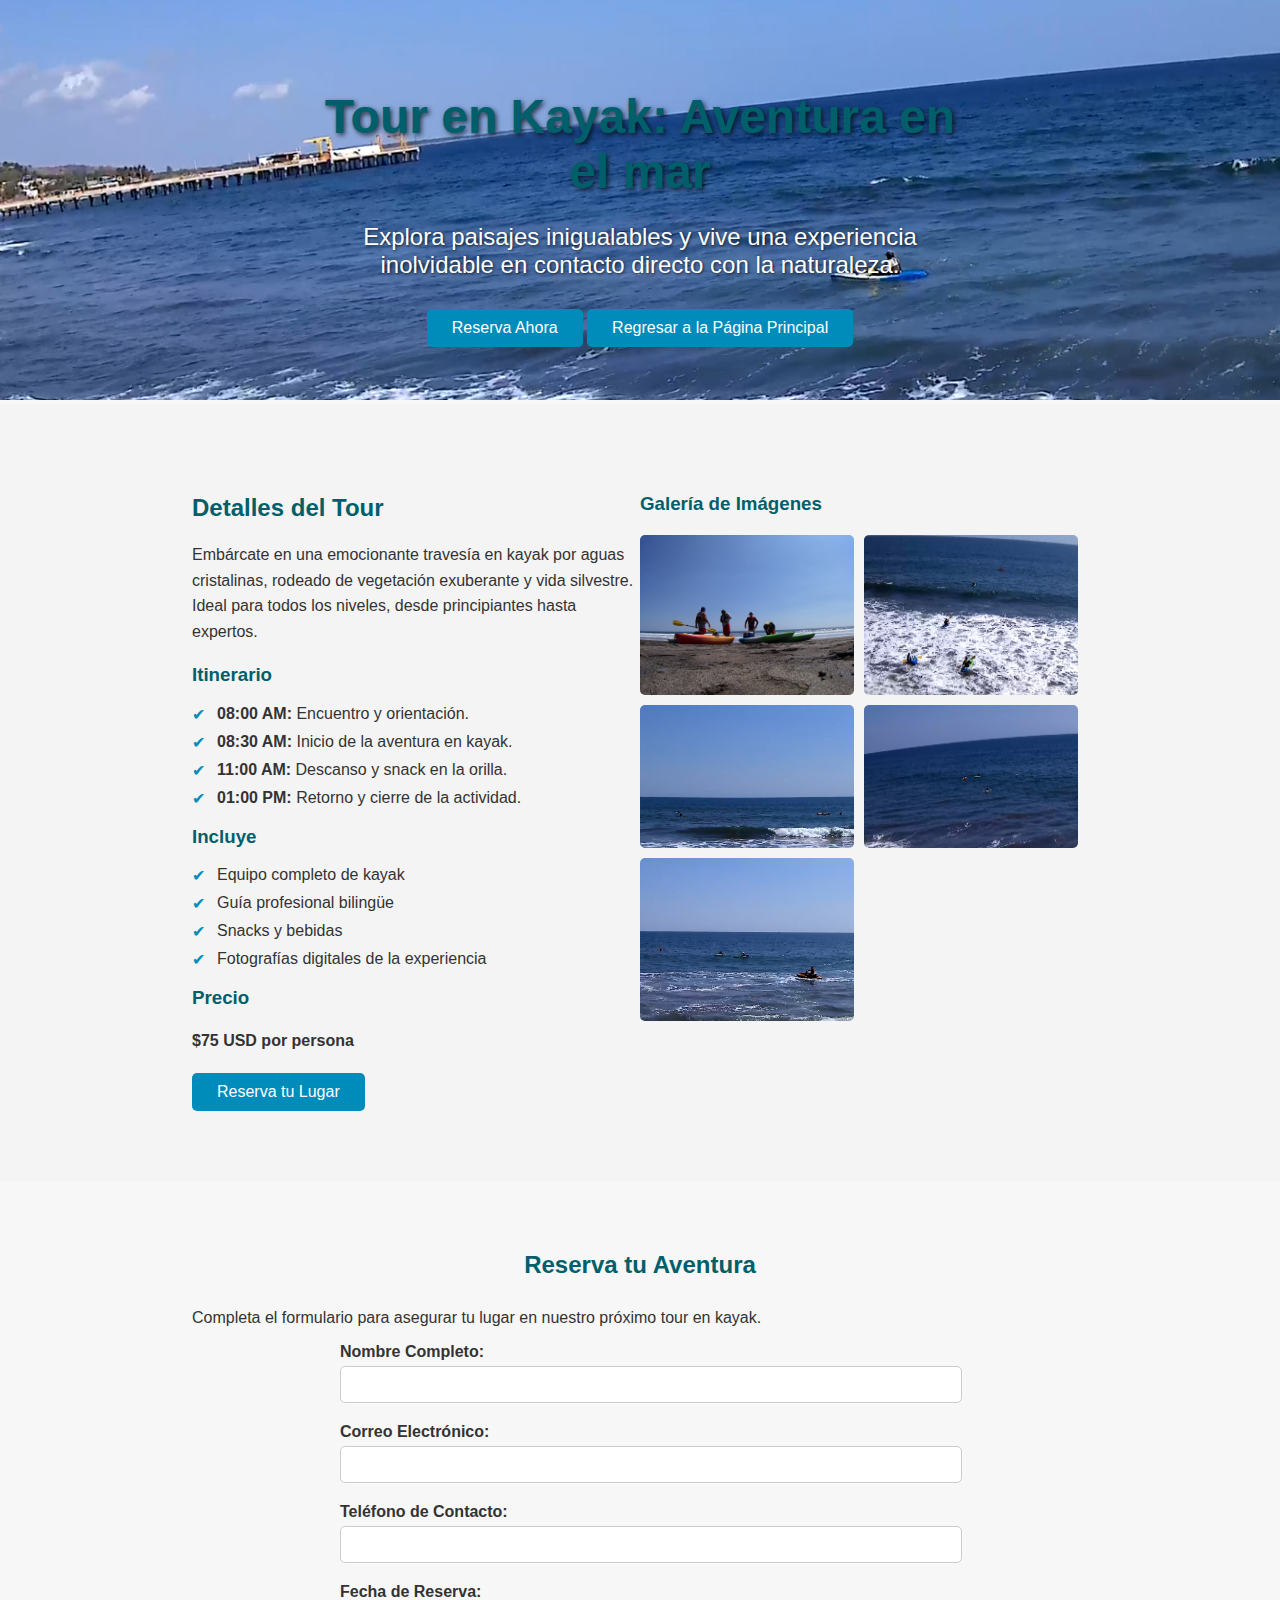
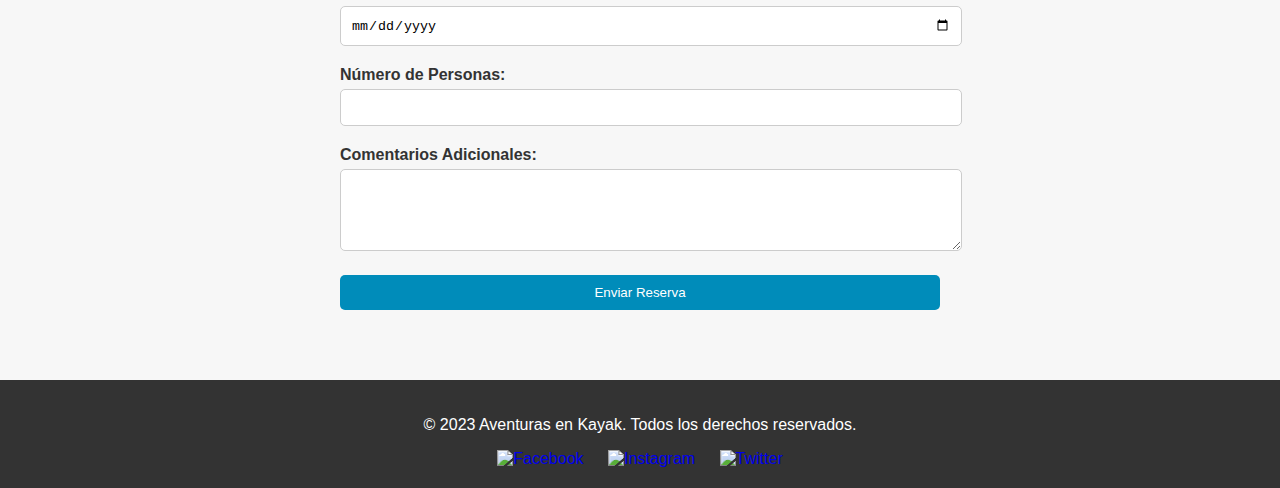
==== kayak-tours.html @ 0784af13 "Primer commit" ====
<!DOCTYPE html>
<html lang="es">
<head>
    <meta charset="UTF-8">
    <title>Detalles del Tour en Kayak</title>
    <link rel="stylesheet" href="kayak-styles.css"> <!-- Asegúrate de enlazar correctamente tu archivo CSS -->
</head>
<body>

    <!-- Sección principal del tour -->
    <main>
        <!-- Sección de presentación del tour -->
        <section class="tour-hero">
            <img src="images/bestmar.png" alt="Aventura en Kayak">
            <div class="hero-content">
                <h1>Tour en Kayak: Aventura en el mar</h1>
                <p>Explora paisajes inigualables y vive una experiencia inolvidable en contacto directo con la naturaleza.</p>
                <a href="#reserva" class="btn">Reserva Ahora</a>
                    <a href="index.html" class="btn">Regresar a la Página Principal</a>
            </div>
        </section>

        <!-- Sección de detalles del tour -->
        <section class="tour-details">
            <div class="details-container">
                <!-- Información detallada -->
                <div class="tour-info">
                    <h2>Detalles del Tour</h2>
                    <p>Embárcate en una emocionante travesía en kayak por aguas cristalinas, rodeado de vegetación exuberante y vida silvestre. Ideal para todos los niveles, desde principiantes hasta expertos.</p>
                    
                    <h3>Itinerario</h3>
                    <ul>
                        <li><strong>08:00 AM:</strong> Encuentro y orientación.</li>
                        <li><strong>08:30 AM:</strong> Inicio de la aventura en kayak.</li>
                        <li><strong>11:00 AM:</strong> Descanso y snack en la orilla.</li>
                        <li><strong>01:00 PM:</strong> Retorno y cierre de la actividad.</li>
                    </ul>

                    <h3>Incluye</h3>
                    <ul>
                        <li>Equipo completo de kayak</li>
                        <li>Guía profesional bilingüe</li>
                        <li>Snacks y bebidas</li>
                        <li>Fotografías digitales de la experiencia</li>
                    </ul>

                    <h3>Precio</h3>
                    <p><strong>$75 USD por persona</strong></p>

                    <a href="#reserva" class="btn">Reserva tu Lugar</a>
                </div>

                <!-- Galería de imágenes -->
                <div class="tour-gallery">
                    <h3>Galería de Imágenes</h3>
                    <div class="gallery">
                        <img src="images/kayak-start.jpg" alt="Paisaje durante el tour">
                        <img src="images/mar6.png" alt="Paisaje durante el tour">
                        <img src="images/mar1.png" alt="Grupo en kayaks">
                        <img src="images/mar5.png" alt="Fauna local">
                        <img src="images/mar3.png" alt="Atardecer en el río">
                    </div>
                </div>
              
            </div>
        </section>

        <!-- Sección de formulario de reserva -->
        <section class="tour-reservation" id="reserva">
            <h2>Reserva tu Aventura</h2>
            <p>Completa el formulario para asegurar tu lugar en nuestro próximo tour en kayak.</p>
            <form action="procesar-reserva.php" method="post">
                <label for="nombre">Nombre Completo:</label>
                <input type="text" id="nombre" name="nombre" required>

                <label for="email">Correo Electrónico:</label>
                <input type="email" id="email" name="email" required>

                <label for="telefono">Teléfono de Contacto:</label>
                <input type="tel" id="telefono" name="telefono" required>

                <label for="fecha">Fecha de Reserva:</label>
                <input type="date" id="fecha" name="fecha" required>

                <label for="personas">Número de Personas:</label>
                <input type="number" id="personas" name="personas" min="1" required>

                <label for="mensaje">Comentarios Adicionales:</label>
                <textarea id="mensaje" name="mensaje" rows="4"></textarea>

                <input type="submit" value="Enviar Reserva" class="btn">
            </form>
        </section>
    </main>

    <!-- Botón para regresar a la página principal -->

    <!-- Pie de página -->
    <footer>
        <p>&copy; 2023 Aventuras en Kayak. Todos los derechos reservados.</p>
        <div class="social-media">
            <a href="#"><img src="images/facebook-icon.png" alt="Facebook"></a>
            <a href="#"><img src="images/instagram-icon.png" alt="Instagram"></a>
            <a href="#"><img src="images/twitter-icon.png" alt="Twitter"></a>
        </div>
    </footer>
</body>
</html>
---- kayak-styles.css ----
/* Estilos generales */
/* styles.css */
body {
    font-family: Arial, sans-serif;
    margin: 0;
    padding: 0;
    background-color: #f7f7f7;
    color: #333;
}

header.hero {
    text-align: center;
    background:  no-repeat center center/cover;
    color: white;
    padding: 100px 20px;
}

header .btn {
    display: inline-block;
    margin-top: 20px;
    padding: 10px 20px;
    background-color: #0077b6;
    color: white;
    text-decoration: none;
    border-radius: 5px;
    font-weight: bold;
}

header .btn:hover {
    background-color: #005f8a;
}

h1, h2, h3 {
    color: #005f6b;
}

a {
    text-decoration: none;
}

ul {
    list-style: none;
    padding: 0;
}


nav ul {
    display: flex;
    justify-content: center;
    padding: 10px 0;
}

nav ul li {
    margin: 0 15px;
}

nav ul li a {
    color: #fff;
    font-weight: bold;
}

nav ul li a:hover {
    border-bottom: 2px solid #fff;
}

/* Botón general */
.btn {
    display: inline-block;
    padding: 10px 25px;
    background-color: #008CBA;
    color: #fff;
    border-radius: 5px;
    transition: background-color 0.3s ease;
}

.btn:hover {
    background-color: #005f6b;
}

/* Sección hero */
.tour-hero {
    position: relative;
    text-align: center;
    color: #fff;
}

.tour-hero img {
    width: 100%;
    height: 400px;
    object-fit: cover;
}

.hero-content {
    position: absolute;
    top: 50%;
    left: 50%;
    transform: translate(-50%, -50%);
}

.hero-content h1 {
    font-size: 48px;
    margin-bottom: 20px;
    text-shadow: 2px 2px 5px rgba(0,0,0,0.7);
}

.hero-content p {
    font-size: 24px;
    margin-bottom: 30px;
    text-shadow: 1px 1px 3px rgba(0,0,0,0.7);
}

/* Sección de detalles del tour */
.tour-details {
    padding: 50px 15%;
    background-color: #f4f4f4;
}

.details-container {
    display: flex;
    flex-wrap: wrap;
    justify-content: space-between;
}

.tour-info, .tour-gallery {
    flex: 1 1 45%;
    margin: 20px 0;
}

.tour-info h2 {
    margin-bottom: 20px;
}

.tour-info p {
    line-height: 1.6;
    margin-bottom: 20px;
}

.tour-info ul li {
    margin-bottom: 10px;
    position: relative;
    padding-left: 25px;
}

.tour-info ul li::before {
    content: "✔";
    position: absolute;
    left: 0;
    color: #008CBA;
}

.tour-gallery h3 {
    margin-bottom: 20px;
}

.gallery {
    display: flex;
    flex-wrap: wrap;
    gap: 10px;
}

.gallery img {
    width: calc(50% - 10px);
    border-radius: 5px;
}

/* Sección de reserva */
.tour-reservation {
    padding: 50px 15%;
}

.tour-reservation h2 {
    text-align: center;
    margin-bottom: 30px;
}

.tour-reservation form {
    max-width: 600px;
    margin: 0 auto;
}

.tour-reservation label {
    display: block;
    margin-bottom: 5px;
    font-weight: bold;
}

.tour-reservation input,
.tour-reservation textarea {
    width: 100%;
    padding: 10px;
    margin-bottom: 20px;
    border: 1px solid #ccc;
    border-radius: 5px;
}

.tour-reservation input[type="submit"] {
    cursor: pointer;
    background-color: #008CBA;
    color: #fff;
    border: none;
    transition: background-color 0.3s ease;
}

.tour-reservation input[type="submit"]:hover {
    background-color: #005f6b;
}

/* Pie de página */
footer {
    background-color: #333;
    color: #fff;
    padding: 20px 15%;
    text-align: center;
}

footer .social-media {
    margin-top: 10px;
}

footer .social-media a {
    margin: 0 10px;
}

footer .social-media img {
    width: 24px;
}
/* Estilos para la sección de video del tour */
.tour-video {
    padding: 50px 15%;
    text-align: center;
    background-color: #f4f4f4; /* Fondo claro para destacar la sección */
}

.tour-video h3 {
    color: #005f6b;
    margin-bottom: 20px;
    font-size: 28px;
}

.tour-video video {
    width: 100%;
    max-width: 800px; /* Limitar el ancho máximo del video */
    border: none;
    border-radius: 10px;
    box-shadow: 0 4px 6px rgba(0, 0, 0, 0.1);
}

/* Responsividad */
@media screen and (max-width: 768px) {
    .tour-video {
        padding: 20px 5%;
    }

    .tour-video h3 {
        font-size: 24px;
    }
}


/* Responsividad */
@media screen and (max-width: 768px) {
    .details-container {
        flex-direction: column;
    }
    .tour-info, .tour-gallery {
        flex: 1 1 100%;
    }
    .gallery img {
        width: 100%;
    }
    .tour-hero img {
        height: 300px;
    }
    .hero-content h1 {
        font-size: 32px;
    }
    .hero-content p {
        font-size: 18px;
    }
}
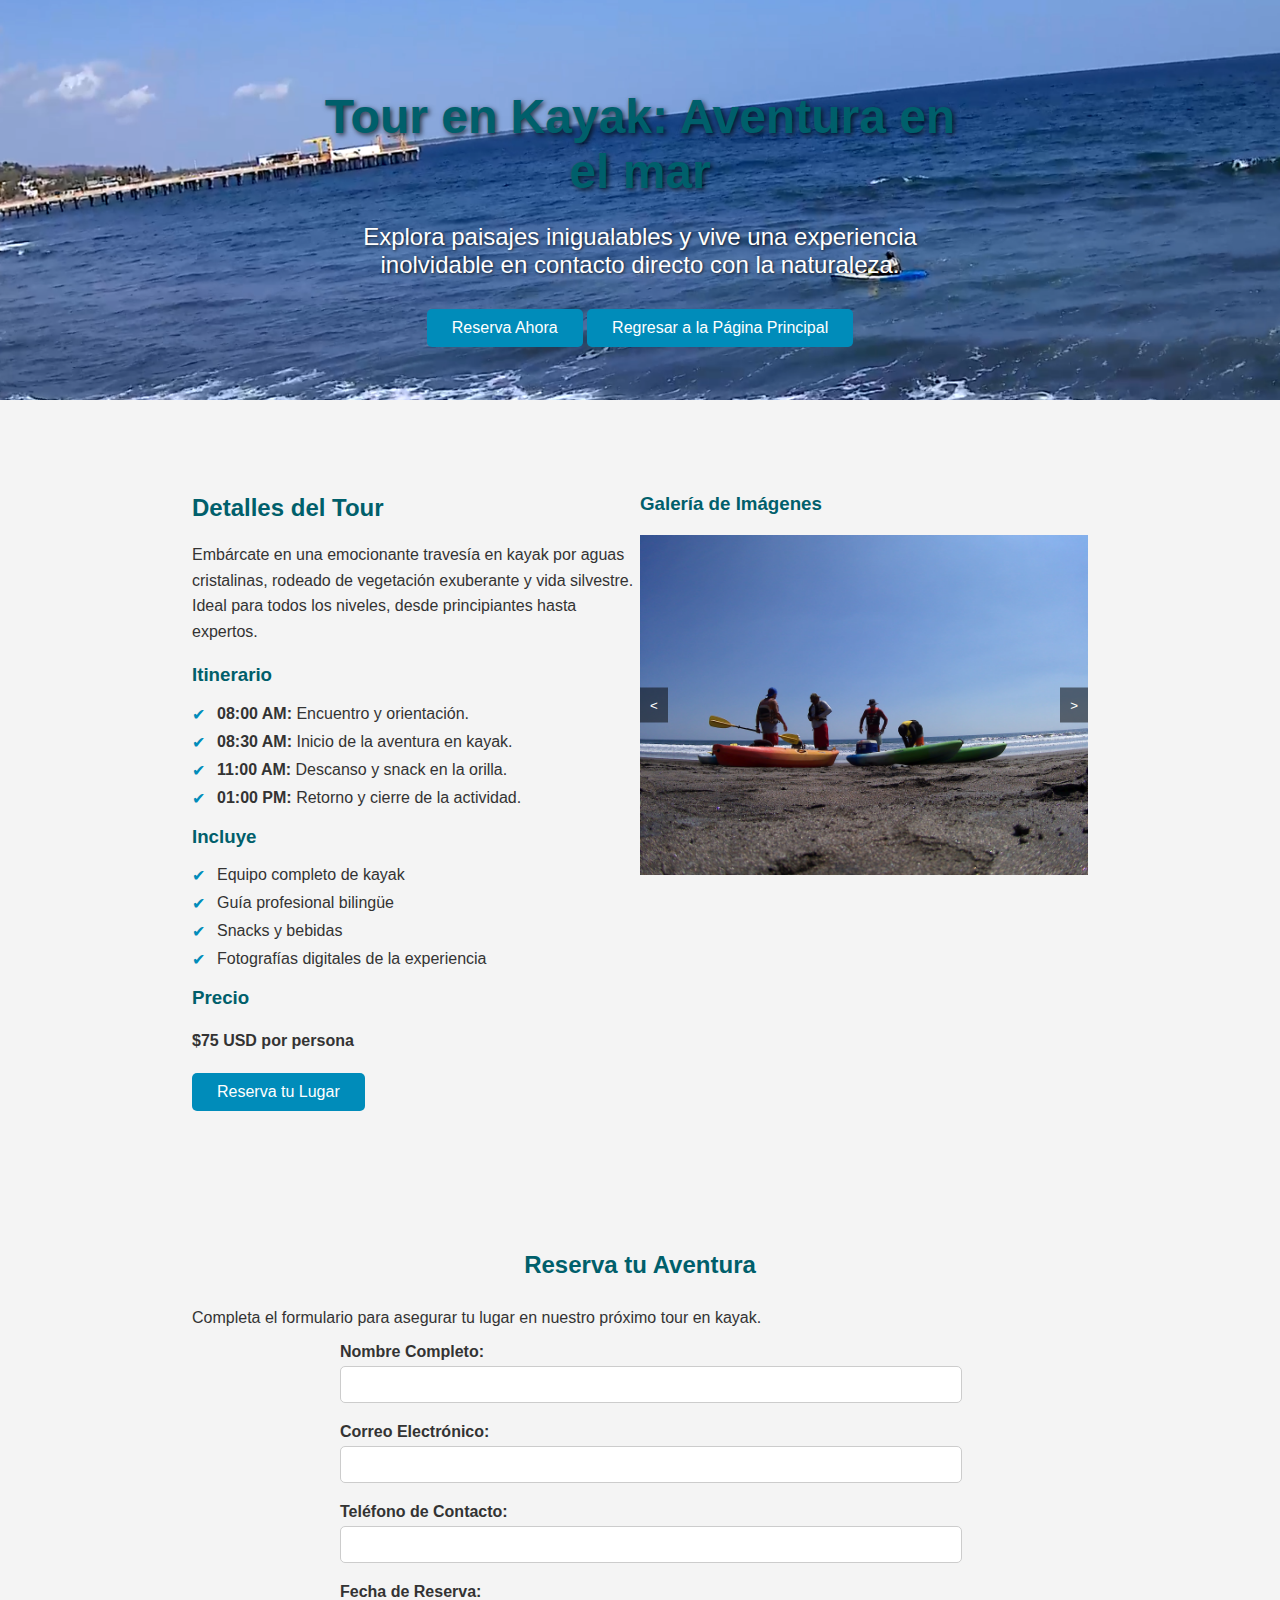
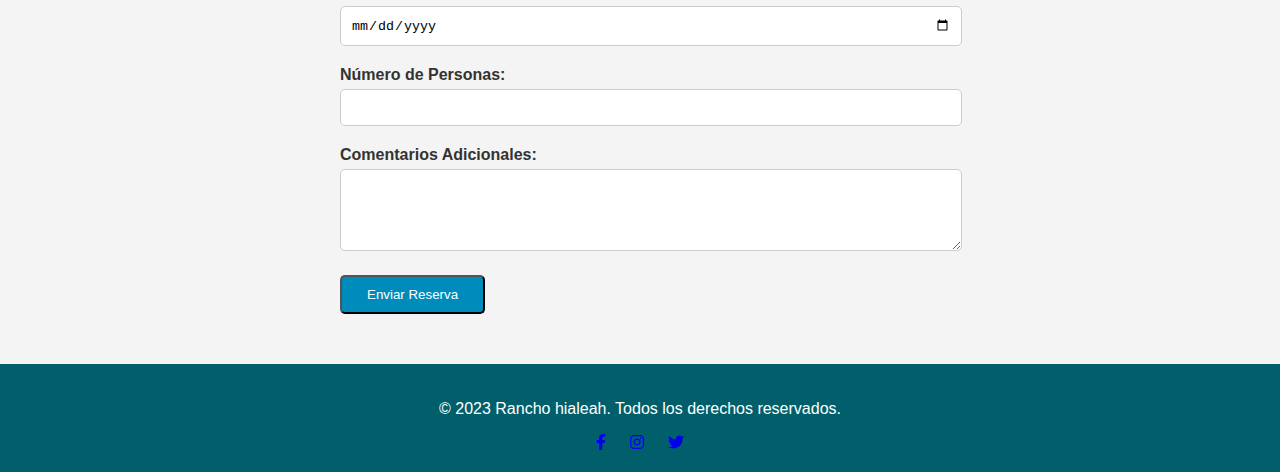
==== commit aa7e2119: "improve page" ====
--- a/kayak-tours.html
+++ b/kayak-tours.html
@@ -2,8 +2,11 @@
 <html lang="es">
 <head>
     <meta charset="UTF-8">
+    <meta name="viewport" content="width=device-width, initial-scale=1.0">
     <title>Detalles del Tour en Kayak</title>
-    <link rel="stylesheet" href="kayak-styles.css"> <!-- Asegúrate de enlazar correctamente tu archivo CSS -->
+    <meta name="description" content="Embárcate en una emocionante travesía en kayak por aguas cristalinas, rodeado de vegetación exuberante y vida silvestre. Ideal para todos los niveles, desde principiantes hasta expertos.">
+    <link rel="stylesheet" href="kayak-styles.css">
+    <link rel="stylesheet" href="https://cdnjs.cloudflare.com/ajax/libs/font-awesome/6.0.0-beta3/css/all.min.css">
 </head>
 <body>
 
@@ -11,12 +14,12 @@
     <main>
         <!-- Sección de presentación del tour -->
         <section class="tour-hero">
-            <img src="images/bestmar.png" alt="Aventura en Kayak">
+            <img src="images/bestmar.png" alt="Personas disfrutando de una aventura en kayak">
             <div class="hero-content">
                 <h1>Tour en Kayak: Aventura en el mar</h1>
                 <p>Explora paisajes inigualables y vive una experiencia inolvidable en contacto directo con la naturaleza.</p>
                 <a href="#reserva" class="btn">Reserva Ahora</a>
-                    <a href="index.html" class="btn">Regresar a la Página Principal</a>
+                <a href="index.html" class="btn">Regresar a la Página Principal</a>
             </div>
         </section>
 
@@ -50,17 +53,23 @@
                     <a href="#reserva" class="btn">Reserva tu Lugar</a>
                 </div>
 
-                <!-- Galería de imágenes -->
-                <div class="tour-gallery">
-                    <h3>Galería de Imágenes</h3>
-                    <div class="gallery">
+               <!-- Galería de imágenes -->
+               <div class="tour-gallery">
+                <h3>Galería de Imágenes</h3>
+                <div class="carousel">
+                    <div class="carousel-images">
                         <img src="images/kayak-start.jpg" alt="Paisaje durante el tour">
                         <img src="images/mar6.png" alt="Paisaje durante el tour">
                         <img src="images/mar1.png" alt="Grupo en kayaks">
                         <img src="images/mar5.png" alt="Fauna local">
                         <img src="images/mar3.png" alt="Atardecer en el río">
                     </div>
+                    <div class="carousel-buttons">
+                        <button id="prevBtn">&lt;</button>
+                        <button id="nextBtn">&gt;</button>
+                    </div>
                 </div>
+            </div>
               
             </div>
         </section>
@@ -69,7 +78,7 @@
         <section class="tour-reservation" id="reserva">
             <h2>Reserva tu Aventura</h2>
             <p>Completa el formulario para asegurar tu lugar en nuestro próximo tour en kayak.</p>
-            <form action="procesar-reserva.php" method="post">
+            <form id="reservaForm">
                 <label for="nombre">Nombre Completo:</label>
                 <input type="text" id="nombre" name="nombre" required>
 
@@ -88,21 +97,20 @@
                 <label for="mensaje">Comentarios Adicionales:</label>
                 <textarea id="mensaje" name="mensaje" rows="4"></textarea>
 
-                <input type="submit" value="Enviar Reserva" class="btn">
+                <button type="submit" class="btn">Enviar Reserva</button>
             </form>
         </section>
     </main>
 
-    <!-- Botón para regresar a la página principal -->
-
     <!-- Pie de página -->
     <footer>
-        <p>&copy; 2023 Aventuras en Kayak. Todos los derechos reservados.</p>
+        <p>&copy; 2023 Rancho hialeah. Todos los derechos reservados.</p>
         <div class="social-media">
-            <a href="#"><img src="images/facebook-icon.png" alt="Facebook"></a>
-            <a href="#"><img src="images/instagram-icon.png" alt="Instagram"></a>
-            <a href="#"><img src="images/twitter-icon.png" alt="Twitter"></a>
+            <a href="#" aria-label="Facebook"><i class="fab fa-facebook-f"></i></a>
+            <a href="#" aria-label="Instagram"><i class="fab fa-instagram"></i></a>
+            <a href="#" aria-label="Twitter"><i class="fab fa-twitter"></i></a>
         </div>
     </footer>
 </body>
+<script src="kayak_script.js"></script>
 </html>
--- a/kayak-styles.css
+++ b/kayak-styles.css
@@ -4,13 +4,13 @@
     font-family: Arial, sans-serif;
     margin: 0;
     padding: 0;
-    background-color: #f7f7f7;
+    background-color: #f4f4f4; /* Arena */
     color: #333;
 }
 
 header.hero {
     text-align: center;
-    background:  no-repeat center center/cover;
+    background: no-repeat center center/cover;
     color: white;
     padding: 100px 20px;
 }
@@ -19,7 +19,7 @@
     display: inline-block;
     margin-top: 20px;
     padding: 10px 20px;
-    background-color: #0077b6;
+    background-color: #008CBA; /* Azul Claro */
     color: white;
     text-decoration: none;
     border-radius: 5px;
@@ -27,11 +27,11 @@
 }
 
 header .btn:hover {
-    background-color: #005f8a;
+    background-color: #005f6b; /* Azul Marino */
 }
 
 h1, h2, h3 {
-    color: #005f6b;
+    color: #005f6b; /* Azul Marino */
 }
 
 a {
@@ -42,7 +42,6 @@
     list-style: none;
     padding: 0;
 }
-
 
 nav ul {
     display: flex;
@@ -67,14 +66,14 @@
 .btn {
     display: inline-block;
     padding: 10px 25px;
-    background-color: #008CBA;
+    background-color: #008CBA; /* Azul Claro */
     color: #fff;
     border-radius: 5px;
     transition: background-color 0.3s ease;
 }
 
 .btn:hover {
-    background-color: #005f6b;
+    background-color: #005f6b; /* Azul Marino */
 }
 
 /* Sección hero */
@@ -112,7 +111,7 @@
 /* Sección de detalles del tour */
 .tour-details {
     padding: 50px 15%;
-    background-color: #f4f4f4;
+    background-color: #f4f4f4; /* Arena */
 }
 
 .details-container {
@@ -145,7 +144,7 @@
     content: "✔";
     position: absolute;
     left: 0;
-    color: #008CBA;
+    color: #008CBA; /* Azul Claro */
 }
 
 .tour-gallery h3 {
@@ -195,19 +194,19 @@
 
 .tour-reservation input[type="submit"] {
     cursor: pointer;
-    background-color: #008CBA;
+    background-color: #008CBA; /* Azul Claro */
     color: #fff;
     border: none;
     transition: background-color 0.3s ease;
 }
 
 .tour-reservation input[type="submit"]:hover {
-    background-color: #005f6b;
+    background-color: #005f6b; /* Azul Marino */
 }
 
 /* Pie de página */
 footer {
-    background-color: #333;
+    background-color: #005f6b;
     color: #fff;
     padding: 20px 15%;
     text-align: center;
@@ -224,6 +223,7 @@
 footer .social-media img {
     width: 24px;
 }
+
 /* Estilos para la sección de video del tour */
 .tour-video {
     padding: 50px 15%;
@@ -232,7 +232,7 @@
 }
 
 .tour-video h3 {
-    color: #005f6b;
+    color: #005f6b; /* Azul Marino */
     margin-bottom: 20px;
     font-size: 28px;
 }
@@ -245,6 +245,41 @@
     box-shadow: 0 4px 6px rgba(0, 0, 0, 0.1);
 }
 
+.carousel {
+    position: relative;
+    width: 100%;
+    max-width: 600px;
+    margin: auto;
+    overflow: hidden;
+}
+
+.carousel-images {
+    display: flex;
+    transition: transform 0.5s ease-in-out;
+}
+
+.carousel-images img {
+    width: 100%;
+    border: 0;
+}
+
+.carousel-buttons {
+    position: absolute;
+    top: 50%;
+    width: 100%;
+    display: flex;
+    justify-content: space-between;
+    transform: translateY(-50%);
+}
+
+.carousel-buttons button {
+    background-color: rgba(0, 0, 0, 0.5);
+    border: none;
+    color: white;
+    padding: 10px;
+    cursor: pointer;
+}
+
 /* Responsividad */
 @media screen and (max-width: 768px) {
     .tour-video {
@@ -256,8 +291,6 @@
     }
 }
 
-
-/* Responsividad */
 @media screen and (max-width: 768px) {
     .details-container {
         flex-direction: column;
